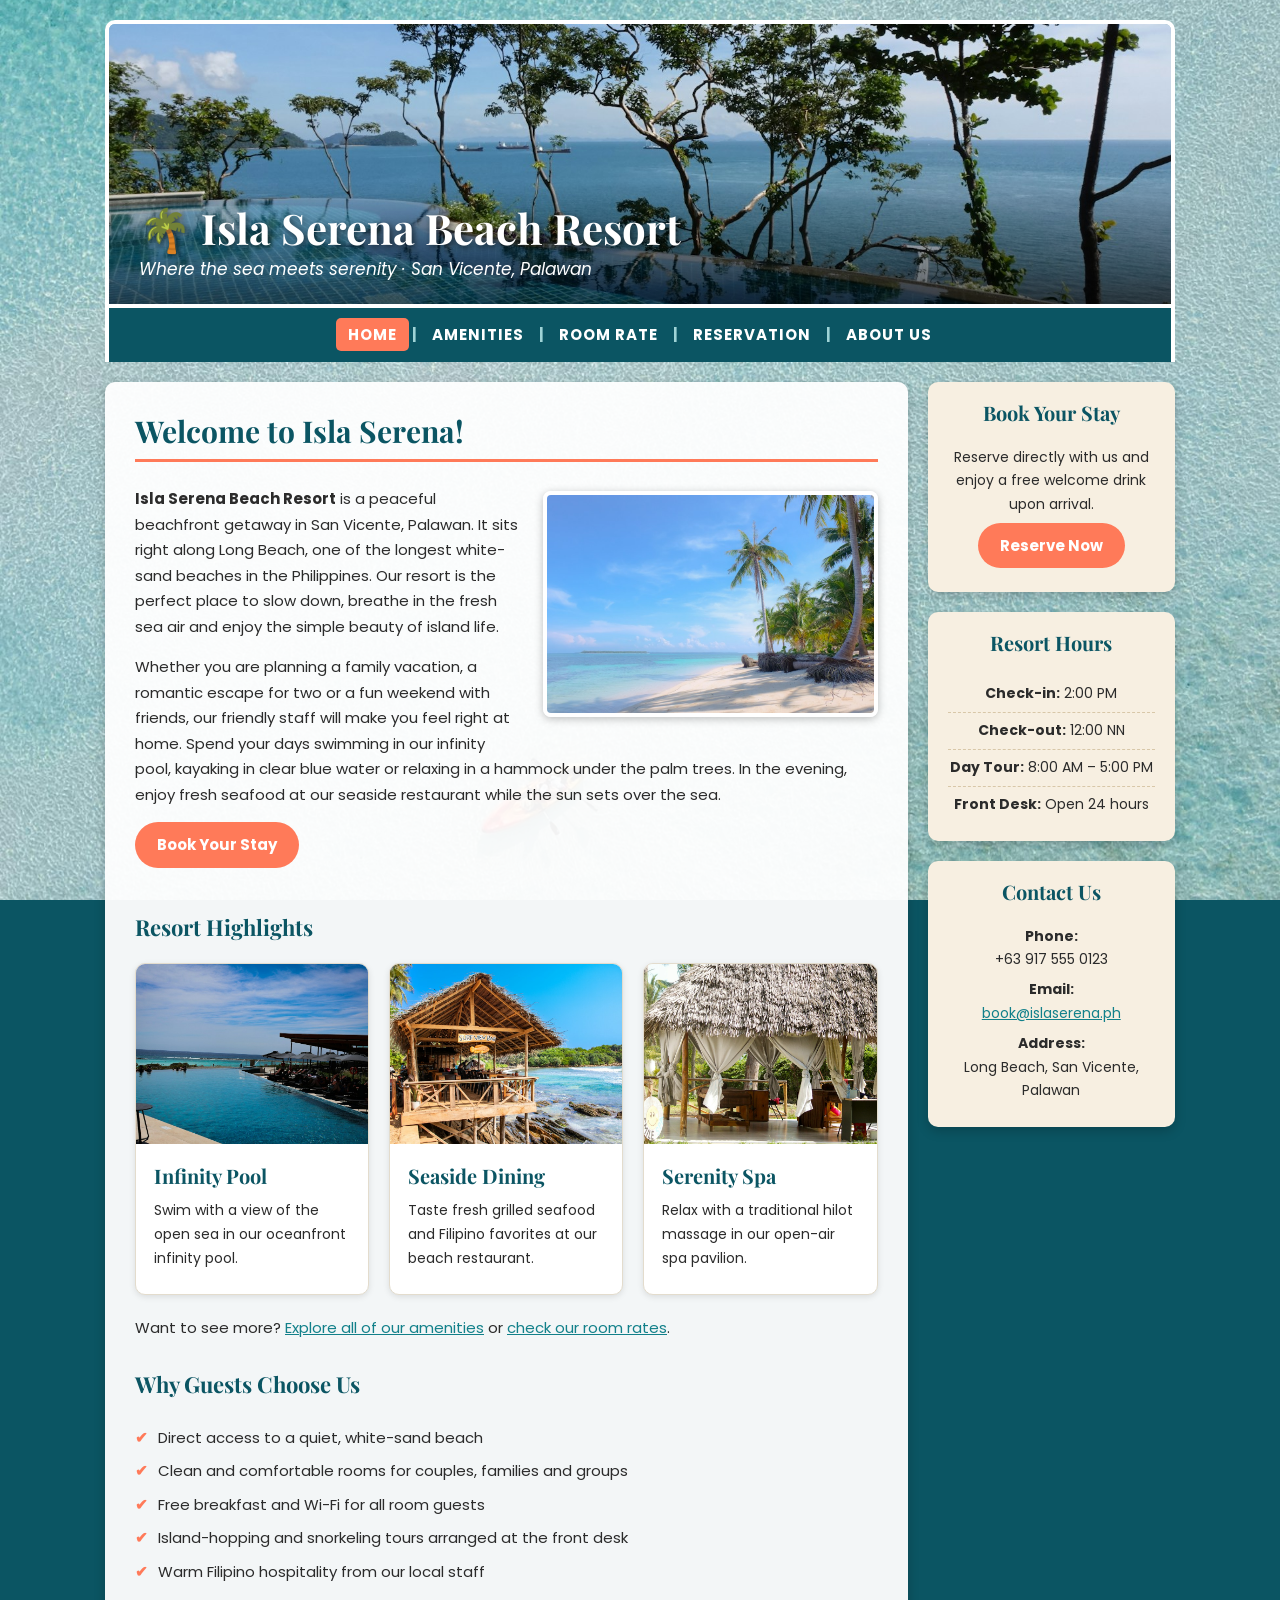
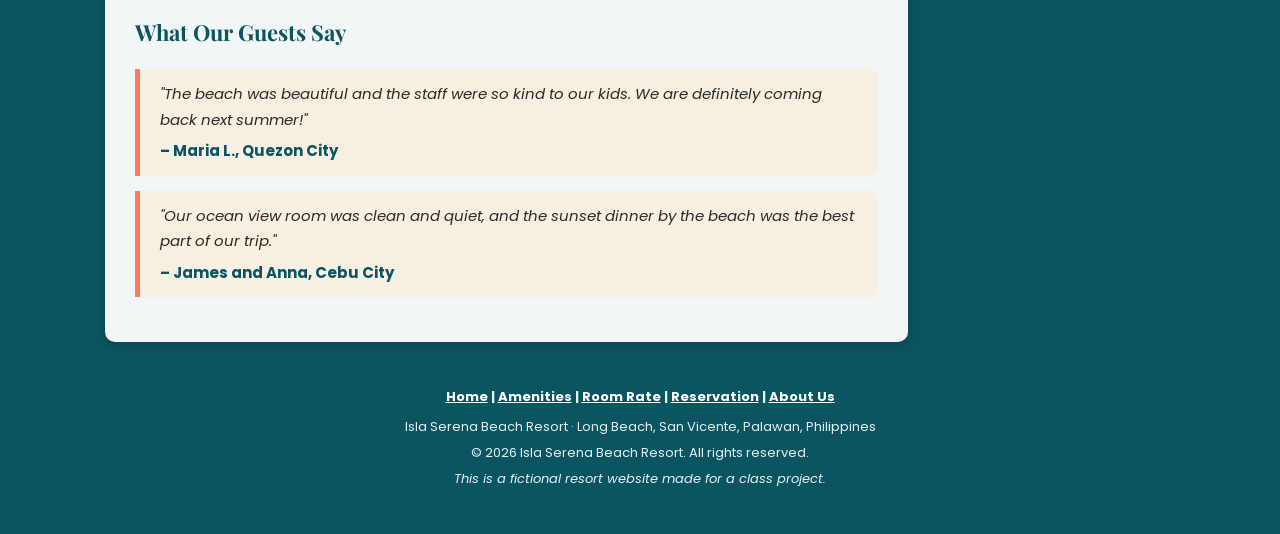
==== index.html @ af08d7ec "Add Isla Serena Beach Resort static website Five linked pages (Home, Amenities, Room Rate, Reservati" ====
<!DOCTYPE html>
<html lang="en">
<head>
    <meta charset="UTF-8">
    <meta name="viewport" content="width=device-width, initial-scale=1.0">
    <title>Home | Isla Serena Beach Resort</title>
    <link rel="stylesheet" href="https://fonts.googleapis.com/css2?family=Playfair+Display:wght@600;700&family=Poppins:ital,wght@0,400;0,700;1,400&display=swap">
    <link rel="stylesheet" href="css/style.css">
</head>
<body>
<div class="wrapper">

    <!-- BANNER -->
    <header class="banner">
        <img src="images/banner.jpg" alt="Infinity pool overlooking the sea at Isla Serena Beach Resort">
        <div class="banner-text">
            <h1>🌴 Isla Serena Beach Resort</h1>
            <p>Where the sea meets serenity &middot; San Vicente, Palawan</p>
        </div>
    </header>

    <!-- NAVIGATION -->
    <nav class="main-nav">
        <a href="index.html" class="active">HOME</a> |
        <a href="amenities.html">AMENITIES</a> |
        <a href="roomrate.html">ROOM RATE</a> |
        <a href="reservation.html">RESERVATION</a> |
        <a href="about.html">ABOUT US</a>
    </nav>

    <div class="content">

        <!-- MAIN CONTENT -->
        <main class="main-panel">
            <h2>Welcome to Isla Serena!</h2>

            <img src="images/home-beach.jpg" alt="White-sand beach lined with palm trees in Palawan" class="float-right">

            <p><strong>Isla Serena Beach Resort</strong> is a peaceful beachfront getaway in San Vicente, Palawan. It sits right along Long Beach, one of the longest white-sand beaches in the Philippines. Our resort is the perfect place to slow down, breathe in the fresh sea air and enjoy the simple beauty of island life.</p>

            <p>Whether you are planning a family vacation, a romantic escape for two or a fun weekend with friends, our friendly staff will make you feel right at home. Spend your days swimming in our infinity pool, kayaking in clear blue water or relaxing in a hammock under the palm trees. In the evening, enjoy fresh seafood at our seaside restaurant while the sun sets over the sea.</p>

            <p><a href="reservation.html" class="btn">Book Your Stay</a></p>

            <div class="clear"></div>

            <h3>Resort Highlights</h3>
            <div class="card-grid three">
                <div class="card">
                    <img src="images/amenity-pool.jpg" alt="Infinity pool overlooking the ocean">
                    <div class="card-body">
                        <h4>Infinity Pool</h4>
                        <p>Swim with a view of the open sea in our oceanfront infinity pool.</p>
                    </div>
                </div>
                <div class="card">
                    <img src="images/amenity-restaurant.jpg" alt="Open-air beach restaurant with a thatched roof">
                    <div class="card-body">
                        <h4>Seaside Dining</h4>
                        <p>Taste fresh grilled seafood and Filipino favorites at our beach restaurant.</p>
                    </div>
                </div>
                <div class="card">
                    <img src="images/amenity-spa.jpg" alt="Open-air spa pavilion with massage beds">
                    <div class="card-body">
                        <h4>Serenity Spa</h4>
                        <p>Relax with a traditional hilot massage in our open-air spa pavilion.</p>
                    </div>
                </div>
            </div>
            <p>Want to see more? <a href="amenities.html">Explore all of our amenities</a> or <a href="roomrate.html">check our room rates</a>.</p>

            <h3>Why Guests Choose Us</h3>
            <ul class="check-list">
                <li>Direct access to a quiet, white-sand beach</li>
                <li>Clean and comfortable rooms for couples, families and groups</li>
                <li>Free breakfast and Wi-Fi for all room guests</li>
                <li>Island-hopping and snorkeling tours arranged at the front desk</li>
                <li>Warm Filipino hospitality from our local staff</li>
            </ul>

            <h3>What Our Guests Say</h3>
            <blockquote>
                "The beach was beautiful and the staff were so kind to our kids. We are definitely coming back next summer!"
                <cite>&ndash; Maria L., Quezon City</cite>
            </blockquote>
            <blockquote>
                "Our ocean view room was clean and quiet, and the sunset dinner by the beach was the best part of our trip."
                <cite>&ndash; James and Anna, Cebu City</cite>
            </blockquote>
        </main>

        <!-- SIDEBAR -->
        <aside class="sidebar">
            <div class="side-box">
                <h3>Book Your Stay</h3>
                <p>Reserve directly with us and enjoy a free welcome drink upon arrival.</p>
                <p><a href="reservation.html" class="btn">Reserve Now</a></p>
            </div>
            <div class="side-box">
                <h3>Resort Hours</h3>
                <ul>
                    <li><strong>Check-in:</strong> 2:00 PM</li>
                    <li><strong>Check-out:</strong> 12:00 NN</li>
                    <li><strong>Day Tour:</strong> 8:00 AM &ndash; 5:00 PM</li>
                    <li><strong>Front Desk:</strong> Open 24 hours</li>
                </ul>
            </div>
            <div class="side-box">
                <h3>Contact Us</h3>
                <p><strong>Phone:</strong><br>+63 917 555 0123</p>
                <p><strong>Email:</strong><br><a href="mailto:book@islaserena.ph">book@islaserena.ph</a></p>
                <p><strong>Address:</strong><br>Long Beach, San Vicente, Palawan</p>
            </div>
        </aside>

    </div>

    <!-- FOOTER -->
    <footer>
        <p class="footer-nav">
            <a href="index.html">Home</a> |
            <a href="amenities.html">Amenities</a> |
            <a href="roomrate.html">Room Rate</a> |
            <a href="reservation.html">Reservation</a> |
            <a href="about.html">About Us</a>
        </p>
        <p>Isla Serena Beach Resort &middot; Long Beach, San Vicente, Palawan, Philippines</p>
        <p>&copy; 2026 Isla Serena Beach Resort. All rights reserved.</p>
        <p><em>This is a fictional resort website made for a class project.</em></p>
    </footer>

</div>
</body>
</html>
---- css/style.css ----
/* =========================================================
   Isla Serena Beach Resort - Main Stylesheet
   One stylesheet is shared by all five pages so that every
   page has the same colors, fonts and layout.
   ========================================================= */

/* ===== COLOR SCHEME (for reference) =====
   Deep teal   #0b5563  - banner, navigation, headings
   Sea green   #12808a  - links, table headers
   Sand        #f7efe1  - sidebar boxes, light backgrounds
   Coral       #ff7a59  - buttons, hover and active states
   Dark text   #2b2b2b  - body text
*/

/* ===== GENERAL ===== */
* {
    box-sizing: border-box;
}

body {
    margin: 0;
    font-family: "Poppins", Arial, sans-serif;
    font-size: 15px;
    line-height: 1.7;
    color: #2b2b2b;
    background-color: #0b5563;
    background-image: url("../images/background.jpg");
    background-size: cover;
    background-position: center;
    background-attachment: fixed;
}

h1, h2, h3 {
    font-family: "Playfair Display", Georgia, serif;
    color: #0b5563;
    line-height: 1.3;
}

h2 {
    font-size: 30px;
    margin-top: 0;
    border-bottom: 3px solid #ff7a59;
    padding-bottom: 8px;
}

h3 {
    font-size: 22px;
    margin-top: 30px;
}

img {
    max-width: 100%;
}

/* ===== LINK COLORS ===== */
a:link {
    color: #12808a;
}

a:visited {
    color: #5b6c9e;
}

a:hover {
    color: #ff7a59;
}

a:active {
    color: #d9542f;
}

/* ===== PAGE WRAPPER ===== */
.wrapper {
    max-width: 1100px;
    margin: 20px auto;
    padding: 0 15px;
}

/* ===== BANNER ===== */
.banner {
    position: relative;
    border: 4px solid #ffffff;
    border-radius: 10px 10px 0 0;
    overflow: hidden;
}

.banner img {
    display: block;
    width: 100%;
    height: 280px;
    object-fit: cover;
}

.banner-text {
    position: absolute;
    left: 0;
    bottom: 0;
    width: 100%;
    padding: 20px 30px;
    background: linear-gradient(transparent, rgba(0, 0, 0, 0.6));
    color: #ffffff;
}

.banner-text h1 {
    margin: 0;
    font-size: 42px;
    color: #ffffff;
    text-shadow: 2px 2px 6px rgba(0, 0, 0, 0.6);
}

.banner-text p {
    margin: 0;
    font-size: 17px;
    font-style: italic;
}

/* ===== NAVIGATION ===== */
.main-nav {
    background-color: #0b5563;
    text-align: center;
    padding: 14px 10px;
    color: #9fd3d6;
    font-weight: bold;
    border-left: 4px solid #ffffff;
    border-right: 4px solid #ffffff;
}

.main-nav a {
    text-decoration: none;
    padding: 6px 12px;
    border-radius: 5px;
    letter-spacing: 1px;
}

.main-nav a:link,
.main-nav a:visited {
    color: #ffffff;
}

.main-nav a:hover {
    color: #0b5563;
    background-color: #f7efe1;
}

.main-nav a:active {
    color: #ffffff;
    background-color: #d9542f;
}

/* the link of the page you are currently on */
.main-nav a.active {
    color: #ffffff;
    background-color: #ff7a59;
}

/* ===== MAIN CONTENT AND SIDEBAR ===== */
.content {
    display: flex;
    gap: 20px;
    margin-top: 20px;
    align-items: flex-start;
}

.main-panel {
    flex: 3;
    background-color: rgba(255, 255, 255, 0.95);
    border-radius: 10px;
    padding: 30px;
    box-shadow: 0 4px 12px rgba(0, 0, 0, 0.2);
}

.sidebar {
    flex: 1;
}

.side-box {
    background-color: #f7efe1;
    border-radius: 10px;
    padding: 18px 20px;
    margin-bottom: 20px;
    box-shadow: 0 4px 12px rgba(0, 0, 0, 0.2);
    text-align: center;
}

.side-box h3 {
    margin-top: 0;
    font-size: 20px;
}

.side-box p {
    margin: 6px 0;
    font-size: 14px;
}

.side-box ul {
    list-style: none;
    padding: 0;
    margin: 0;
    font-size: 14px;
}

.side-box li {
    padding: 6px 0;
    border-bottom: 1px dashed #d8c7a8;
}

.side-box li:last-child {
    border-bottom: none;
}

/* ===== IMAGES INSIDE TEXT ===== */
.float-right {
    float: right;
    width: 45%;
    max-height: 300px;
    object-fit: cover;
    margin: 5px 0 15px 20px;
    border: 4px solid #ffffff;
    border-radius: 8px;
    box-shadow: 0 2px 8px rgba(0, 0, 0, 0.25);
}

.clear {
    clear: both;
}

.wide-photo {
    display: block;
    width: 100%;
    height: 260px;
    object-fit: cover;
    border-radius: 8px;
    margin: 15px 0;
}

/* ===== BUTTONS ===== */
.btn,
.btn:link,
.btn:visited {
    display: inline-block;
    background-color: #ff7a59;
    color: #ffffff;
    padding: 10px 22px;
    border: none;
    border-radius: 25px;
    font-family: "Poppins", Arial, sans-serif;
    font-size: 15px;
    font-weight: bold;
    text-decoration: none;
    cursor: pointer;
}

.btn:hover {
    background-color: #0b5563;
    color: #ffffff;
}

.btn:active {
    background-color: #d9542f;
}

.btn-light {
    background-color: #9a9a9a;
}

/* ===== CARDS (used on Home, Amenities and Room Rate) ===== */
.card-grid {
    display: grid;
    grid-template-columns: repeat(2, 1fr);
    gap: 20px;
    margin: 20px 0;
}

.card-grid.three {
    grid-template-columns: repeat(3, 1fr);
}

.card {
    background-color: #ffffff;
    border: 1px solid #e3dccd;
    border-radius: 10px;
    overflow: hidden;
    box-shadow: 0 2px 6px rgba(0, 0, 0, 0.1);
}

.card img {
    display: block;
    width: 100%;
    height: 180px;
    object-fit: cover;
}

.card-body {
    padding: 15px 18px;
}

.card-body h3,
.card-body h4 {
    margin: 0 0 6px 0;
    font-family: "Playfair Display", Georgia, serif;
    color: #0b5563;
    font-size: 20px;
}

.card-body p {
    margin: 0 0 8px 0;
    font-size: 14px;
}

.price {
    font-weight: bold;
    color: #d9542f;
}

/* ===== TABLES ===== */
.rate-table {
    width: 100%;
    border-collapse: collapse;
    margin: 15px 0;
    font-size: 14px;
    background-color: #ffffff;
}

.rate-table caption {
    font-weight: bold;
    padding-bottom: 8px;
    color: #0b5563;
}

.rate-table th {
    background-color: #12808a;
    color: #ffffff;
    padding: 10px;
    text-align: left;
}

.rate-table td {
    padding: 10px;
    border-bottom: 1px solid #e3dccd;
}

.rate-table tr:nth-child(even) td {
    background-color: #f2f8f8;
}

/* ===== HOME PAGE EXTRAS ===== */
.check-list {
    list-style: none;
    padding-left: 0;
}

.check-list li {
    padding: 4px 0;
}

.check-list li::before {
    content: "\2714";
    color: #ff7a59;
    font-weight: bold;
    margin-right: 10px;
}

blockquote {
    background-color: #f7efe1;
    border-left: 5px solid #ff7a59;
    margin: 15px 0;
    padding: 12px 20px;
    font-style: italic;
    border-radius: 0 8px 8px 0;
}

blockquote cite {
    display: block;
    margin-top: 6px;
    font-style: normal;
    font-weight: bold;
    color: #0b5563;
}

/* ===== RESERVATION FORM ===== */
.form-box fieldset {
    border: 2px solid #12808a;
    border-radius: 10px;
    padding: 15px 20px;
    margin-bottom: 20px;
}

.form-box legend {
    font-weight: bold;
    color: #0b5563;
    padding: 0 8px;
}

.form-row {
    display: flex;
    gap: 15px;
}

.form-row .field {
    flex: 1;
}

.field {
    margin-bottom: 12px;
}

.field label {
    display: block;
    font-weight: bold;
    font-size: 14px;
    margin-bottom: 4px;
}

.form-box input[type="text"],
.form-box input[type="email"],
.form-box input[type="tel"],
.form-box input[type="date"],
.form-box input[type="number"],
.form-box select,
.form-box textarea {
    width: 100%;
    padding: 8px 10px;
    border: 1px solid #b9c9c9;
    border-radius: 6px;
    font-family: "Poppins", Arial, sans-serif;
    font-size: 14px;
}

.form-box input:focus,
.form-box select:focus,
.form-box textarea:focus {
    outline: 2px solid #ff7a59;
    border-color: #ff7a59;
}

.field .option-label,
.option-label {
    display: block;
    font-weight: normal;
    font-size: 14px;
    margin: 4px 0;
}

.form-buttons {
    text-align: center;
}

.policy-box {
    background-color: #f7efe1;
    border-radius: 10px;
    padding: 5px 20px 10px;
    font-size: 14px;
}

/* ===== ABOUT US PAGE ===== */
.two-columns {
    display: flex;
    gap: 20px;
}

.two-columns > div {
    flex: 1;
    background-color: #f7efe1;
    border-radius: 10px;
    padding: 5px 20px 10px;
}

.photo-figure {
    margin: 15px 0;
}

.photo-figure .wide-photo {
    margin-bottom: 4px;
}

.photo-figure figcaption {
    text-align: center;
    font-size: 13px;
    font-style: italic;
    color: #5a5a5a;
}

.map {
    width: 100%;
    height: 300px;
    border: 0;
    border-radius: 8px;
}

.references {
    font-size: 13px;
    word-wrap: break-word;
}

/* ===== FOOTER ===== */
footer {
    background-color: #0b5563;
    color: #e6f2f2;
    text-align: center;
    padding: 20px;
    margin-top: 20px;
    border-radius: 10px;
    font-size: 13px;
}

footer p {
    margin: 4px 0;
}

footer a:link,
footer a:visited {
    color: #ffffff;
}

footer a:hover {
    color: #ff7a59;
}

.footer-nav {
    margin-bottom: 8px;
    font-weight: bold;
}

/* ===== SMALL SCREENS (tablets and phones) ===== */
@media (max-width: 800px) {
    .content,
    .two-columns,
    .form-row {
        flex-direction: column;
        align-items: stretch;
        gap: 0;
    }

    .two-columns > div {
        margin-bottom: 15px;
    }

    .card-grid,
    .card-grid.three {
        grid-template-columns: 1fr;
    }

    .float-right {
        float: none;
        width: 100%;
        margin: 10px 0;
    }

    .banner img {
        height: 200px;
    }

    .banner-text h1 {
        font-size: 28px;
    }

    .main-nav a {
        display: inline-block;
        padding: 4px 6px;
    }

    .main-panel {
        padding: 20px;
    }

    .sidebar {
        margin-top: 20px;
        width: 100%;
    }

    .rate-table {
        display: block;
        overflow-x: auto;
    }
}
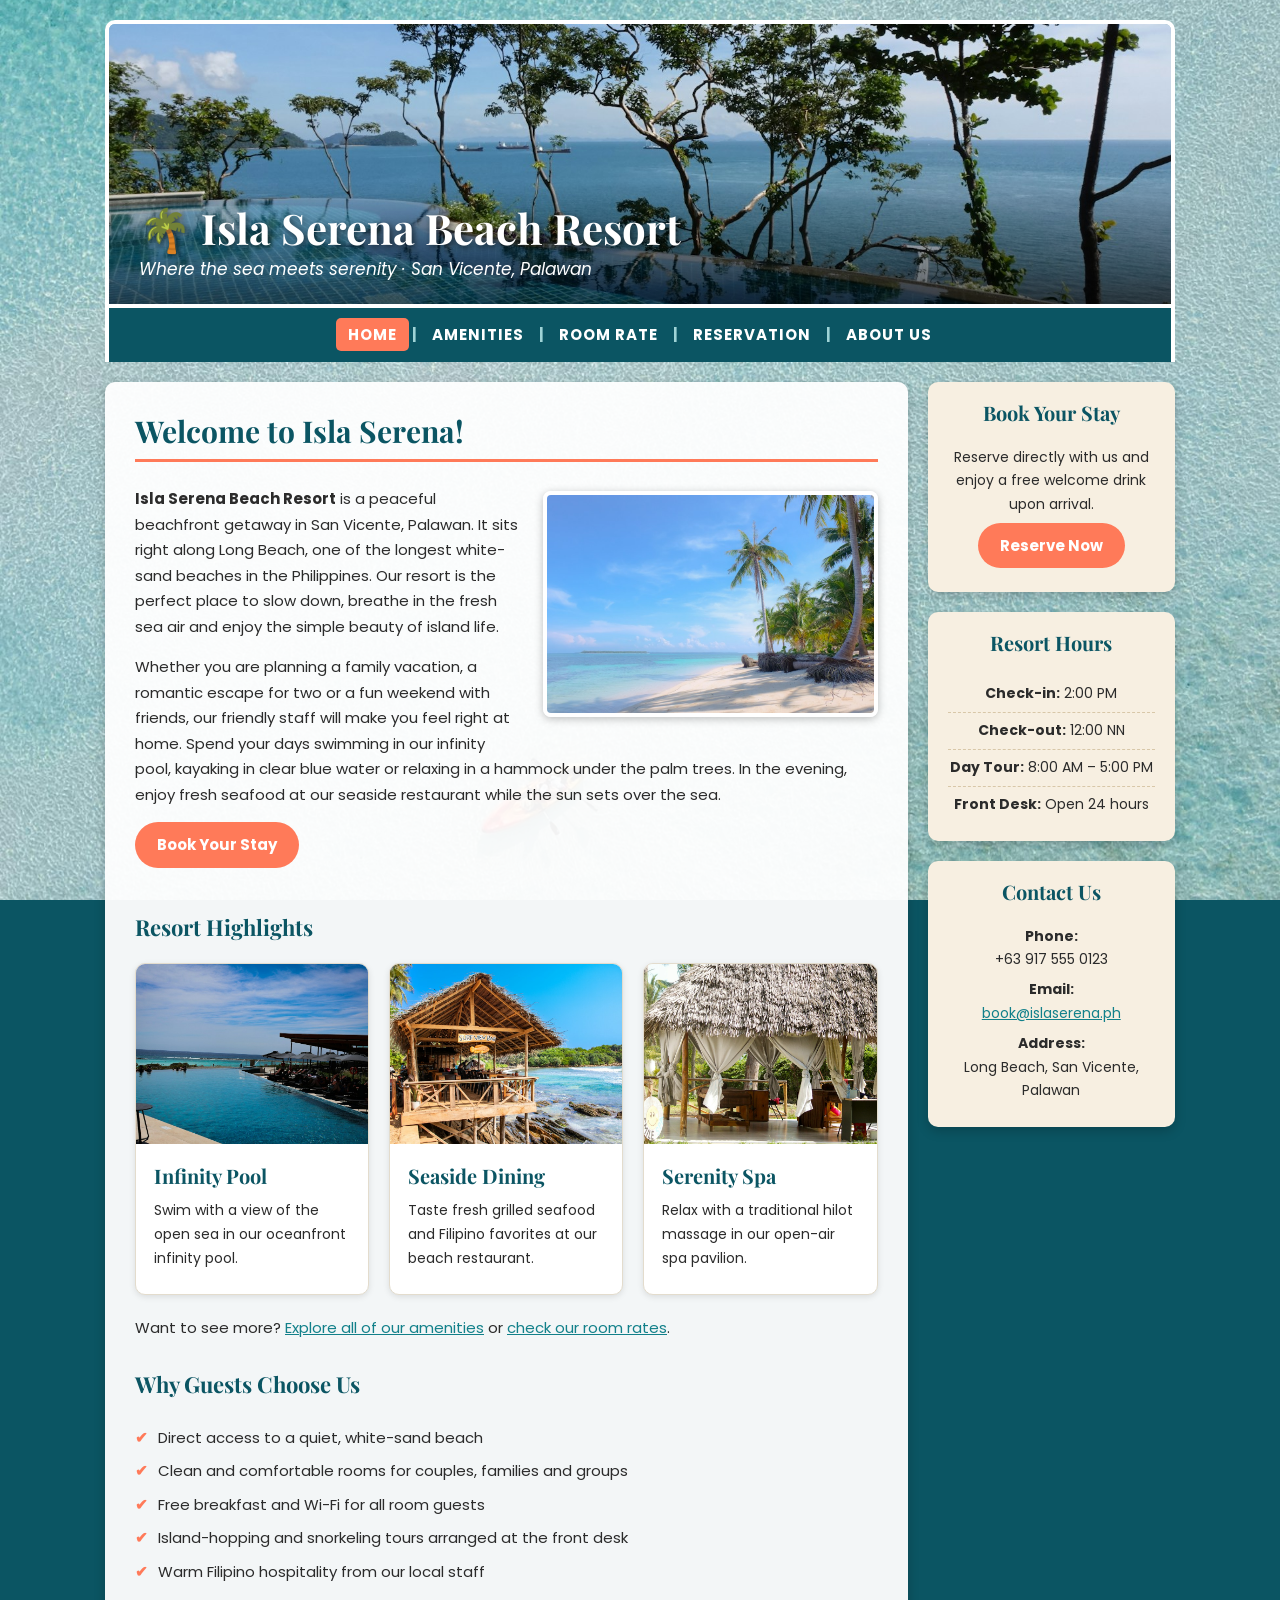
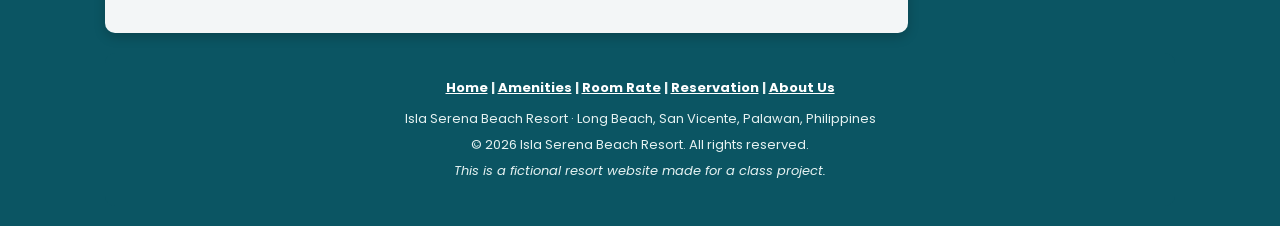
==== commit d83ff26a: "Update index.html" ====
--- a/index.html
+++ b/index.html
@@ -10,7 +10,6 @@
 <body>
 <div class="wrapper">
 
-    <!-- BANNER -->
     <header class="banner">
         <img src="images/banner.jpg" alt="Infinity pool overlooking the sea at Isla Serena Beach Resort">
         <div class="banner-text">
@@ -19,7 +18,6 @@
         </div>
     </header>
 
-    <!-- NAVIGATION -->
     <nav class="main-nav">
         <a href="index.html" class="active">HOME</a> |
         <a href="amenities.html">AMENITIES</a> |
@@ -30,7 +28,7 @@
 
     <div class="content">
 
-        <!-- MAIN CONTENT -->
+
         <main class="main-panel">
             <h2>Welcome to Isla Serena!</h2>
 
@@ -78,19 +76,8 @@
                 <li>Island-hopping and snorkeling tours arranged at the front desk</li>
                 <li>Warm Filipino hospitality from our local staff</li>
             </ul>
-
-            <h3>What Our Guests Say</h3>
-            <blockquote>
-                "The beach was beautiful and the staff were so kind to our kids. We are definitely coming back next summer!"
-                <cite>&ndash; Maria L., Quezon City</cite>
-            </blockquote>
-            <blockquote>
-                "Our ocean view room was clean and quiet, and the sunset dinner by the beach was the best part of our trip."
-                <cite>&ndash; James and Anna, Cebu City</cite>
-            </blockquote>
         </main>
 
-        <!-- SIDEBAR -->
         <aside class="sidebar">
             <div class="side-box">
                 <h3>Book Your Stay</h3>
@@ -116,7 +103,7 @@
 
     </div>
 
-    <!-- FOOTER -->
+    
     <footer>
         <p class="footer-nav">
             <a href="index.html">Home</a> |
--- a/css/style.css
+++ b/css/style.css
@@ -1,18 +1,4 @@
-/* =========================================================
-   Isla Serena Beach Resort - Main Stylesheet
-   One stylesheet is shared by all five pages so that every
-   page has the same colors, fonts and layout.
-   ========================================================= */
-
-/* ===== COLOR SCHEME (for reference) =====
-   Deep teal   #0b5563  - banner, navigation, headings
-   Sea green   #12808a  - links, table headers
-   Sand        #f7efe1  - sidebar boxes, light backgrounds
-   Coral       #ff7a59  - buttons, hover and active states
-   Dark text   #2b2b2b  - body text
-*/
-
-/* ===== GENERAL ===== */
+
 * {
     box-sizing: border-box;
 }
@@ -69,14 +55,12 @@
     color: #d9542f;
 }
 
-/* ===== PAGE WRAPPER ===== */
 .wrapper {
     max-width: 1100px;
     margin: 20px auto;
     padding: 0 15px;
 }
 
-/* ===== BANNER ===== */
 .banner {
     position: relative;
     border: 4px solid #ffffff;
@@ -114,7 +98,7 @@
     font-style: italic;
 }
 
-/* ===== NAVIGATION ===== */
+
 .main-nav {
     background-color: #0b5563;
     text-align: center;
@@ -147,13 +131,13 @@
     background-color: #d9542f;
 }
 
-/* the link of the page you are currently on */
+
 .main-nav a.active {
     color: #ffffff;
     background-color: #ff7a59;
 }
 
-/* ===== MAIN CONTENT AND SIDEBAR ===== */
+
 .content {
     display: flex;
     gap: 20px;
@@ -208,7 +192,6 @@
     border-bottom: none;
 }
 
-/* ===== IMAGES INSIDE TEXT ===== */
 .float-right {
     float: right;
     width: 45%;
@@ -233,7 +216,6 @@
     margin: 15px 0;
 }
 
-/* ===== BUTTONS ===== */
 .btn,
 .btn:link,
 .btn:visited {
@@ -263,7 +245,6 @@
     background-color: #9a9a9a;
 }
 
-/* ===== CARDS (used on Home, Amenities and Room Rate) ===== */
 .card-grid {
     display: grid;
     grid-template-columns: repeat(2, 1fr);
@@ -312,7 +293,7 @@
     color: #d9542f;
 }
 
-/* ===== TABLES ===== */
+
 .rate-table {
     width: 100%;
     border-collapse: collapse;
@@ -343,7 +324,6 @@
     background-color: #f2f8f8;
 }
 
-/* ===== HOME PAGE EXTRAS ===== */
 .check-list {
     list-style: none;
     padding-left: 0;
@@ -377,7 +357,6 @@
     color: #0b5563;
 }
 
-/* ===== RESERVATION FORM ===== */
 .form-box fieldset {
     border: 2px solid #12808a;
     border-radius: 10px;
@@ -452,7 +431,6 @@
     font-size: 14px;
 }
 
-/* ===== ABOUT US PAGE ===== */
 .two-columns {
     display: flex;
     gap: 20px;
@@ -492,7 +470,6 @@
     word-wrap: break-word;
 }
 
-/* ===== FOOTER ===== */
 footer {
     background-color: #0b5563;
     color: #e6f2f2;
@@ -521,7 +498,6 @@
     font-weight: bold;
 }
 
-/* ===== SMALL SCREENS (tablets and phones) ===== */
 @media (max-width: 800px) {
     .content,
     .two-columns,
